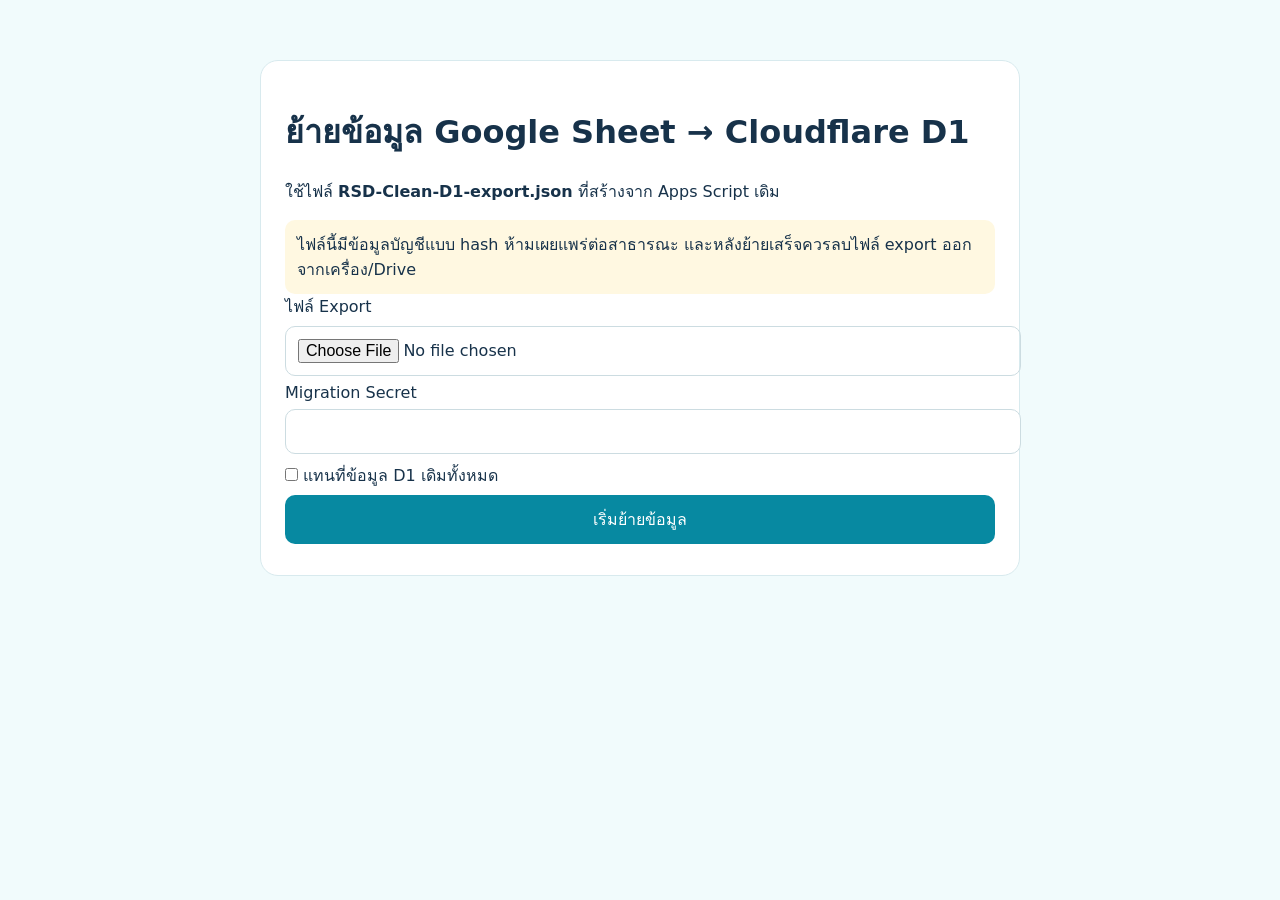
==== web/migrate.html @ 307e92c1 "Add files via upload" ====
<!doctype html><html lang="th"><head><meta charset="utf-8"><meta name="viewport" content="width=device-width,initial-scale=1"><title>ย้ายข้อมูล RSD Clean → D1</title><style>body{font-family:system-ui,sans-serif;max-width:760px;margin:40px auto;padding:20px;background:#f1fbfc;color:#17324a}.card{background:#fff;padding:24px;border-radius:18px;border:1px solid #d8eaee}input,button{font:inherit;padding:12px;border-radius:10px;border:1px solid #ccdce1;width:100%;margin:7px 0}button{background:#0789a1;color:#fff;border:0;cursor:pointer}.warn{background:#fff8e1;padding:12px;border-radius:10px}.ok{white-space:pre-wrap;background:#eefbf2;padding:12px;border-radius:10px}</style></head><body><div class="card"><h1>ย้ายข้อมูล Google Sheet → Cloudflare D1</h1><p>ใช้ไฟล์ <b>RSD-Clean-D1-export.json</b> ที่สร้างจาก Apps Script เดิม</p><div class="warn">ไฟล์นี้มีข้อมูลบัญชีแบบ hash ห้ามเผยแพร่ต่อสาธารณะ และหลังย้ายเสร็จควรลบไฟล์ export ออกจากเครื่อง/Drive</div><label>ไฟล์ Export</label><input id="file" type="file" accept="application/json,.json"><label>Migration Secret</label><input id="secret" type="password" autocomplete="off"><label><input id="replace" type="checkbox" style="width:auto"> แทนที่ข้อมูล D1 เดิมทั้งหมด</label><button id="go">เริ่มย้ายข้อมูล</button><div id="out"></div></div><script>go.onclick=async()=>{out.textContent='';const f=file.files[0];if(!f)return alert('เลือกไฟล์ export');try{go.disabled=true;out.textContent='กำลังนำเข้า...';const bundle=JSON.parse(await f.text());const r=await fetch('/migrate',{method:'POST',headers:{'Content-Type':'application/json'},body:JSON.stringify({secret:secret.value,bundle,replace:replace.checked})});const j=await r.json();if(!j.ok)throw Error(j.error);out.className='ok';out.textContent='สำเร็จ\n'+JSON.stringify(j.data,null,2);}catch(e){out.className='warn';out.textContent=e.message}finally{go.disabled=false}};</script></body></html>
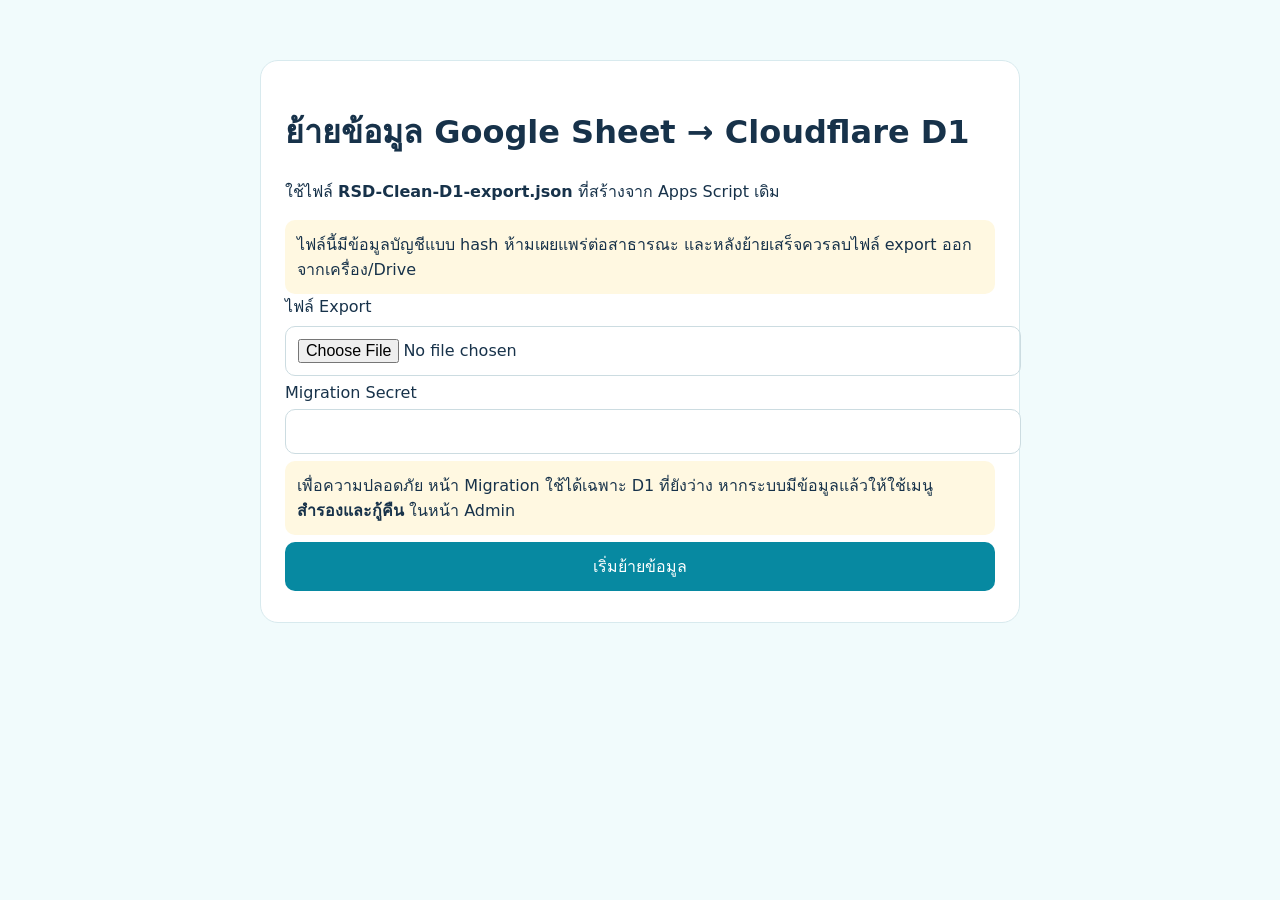
==== commit 223501f6: "Disable destructive migration replace UI" ====
--- a/web/migrate.html
+++ b/web/migrate.html
@@ -1 +1 @@
-<!doctype html><html lang="th"><head><meta charset="utf-8"><meta name="viewport" content="width=device-width,initial-scale=1"><title>ย้ายข้อมูล RSD Clean → D1</title><style>body{font-family:system-ui,sans-serif;max-width:760px;margin:40px auto;padding:20px;background:#f1fbfc;color:#17324a}.card{background:#fff;padding:24px;border-radius:18px;border:1px solid #d8eaee}input,button{font:inherit;padding:12px;border-radius:10px;border:1px solid #ccdce1;width:100%;margin:7px 0}button{background:#0789a1;color:#fff;border:0;cursor:pointer}.warn{background:#fff8e1;padding:12px;border-radius:10px}.ok{white-space:pre-wrap;background:#eefbf2;padding:12px;border-radius:10px}</style></head><body><div class="card"><h1>ย้ายข้อมูล Google Sheet → Cloudflare D1</h1><p>ใช้ไฟล์ <b>RSD-Clean-D1-export.json</b> ที่สร้างจาก Apps Script เดิม</p><div class="warn">ไฟล์นี้มีข้อมูลบัญชีแบบ hash ห้ามเผยแพร่ต่อสาธารณะ และหลังย้ายเสร็จควรลบไฟล์ export ออกจากเครื่อง/Drive</div><label>ไฟล์ Export</label><input id="file" type="file" accept="application/json,.json"><label>Migration Secret</label><input id="secret" type="password" autocomplete="off"><label><input id="replace" type="checkbox" style="width:auto"> แทนที่ข้อมูล D1 เดิมทั้งหมด</label><button id="go">เริ่มย้ายข้อมูล</button><div id="out"></div></div><script>go.onclick=async()=>{out.textContent='';const f=file.files[0];if(!f)return alert('เลือกไฟล์ export');try{go.disabled=true;out.textContent='กำลังนำเข้า...';const bundle=JSON.parse(await f.text());const r=await fetch('/migrate',{method:'POST',headers:{'Content-Type':'application/json'},body:JSON.stringify({secret:secret.value,bundle,replace:replace.checked})});const j=await r.json();if(!j.ok)throw Error(j.error);out.className='ok';out.textContent='สำเร็จ\n'+JSON.stringify(j.data,null,2);}catch(e){out.className='warn';out.textContent=e.message}finally{go.disabled=false}};</script></body></html>
+<!doctype html><html lang="th"><head><meta charset="utf-8"><meta name="viewport" content="width=device-width,initial-scale=1"><title>ย้ายข้อมูล RSD Clean → D1</title><style>body{font-family:system-ui,sans-serif;max-width:760px;margin:40px auto;padding:20px;background:#f1fbfc;color:#17324a}.card{background:#fff;padding:24px;border-radius:18px;border:1px solid #d8eaee}input,button{font:inherit;padding:12px;border-radius:10px;border:1px solid #ccdce1;width:100%;margin:7px 0}button{background:#0789a1;color:#fff;border:0;cursor:pointer}.warn{background:#fff8e1;padding:12px;border-radius:10px}.ok{white-space:pre-wrap;background:#eefbf2;padding:12px;border-radius:10px}</style></head><body><div class="card"><h1>ย้ายข้อมูล Google Sheet → Cloudflare D1</h1><p>ใช้ไฟล์ <b>RSD-Clean-D1-export.json</b> ที่สร้างจาก Apps Script เดิม</p><div class="warn">ไฟล์นี้มีข้อมูลบัญชีแบบ hash ห้ามเผยแพร่ต่อสาธารณะ และหลังย้ายเสร็จควรลบไฟล์ export ออกจากเครื่อง/Drive</div><label>ไฟล์ Export</label><input id="file" type="file" accept="application/json,.json"><label>Migration Secret</label><input id="secret" type="password" autocomplete="off"><div class="warn">เพื่อความปลอดภัย หน้า Migration ใช้ได้เฉพาะ D1 ที่ยังว่าง หากระบบมีข้อมูลแล้วให้ใช้เมนู <b>สำรองและกู้คืน</b> ในหน้า Admin</div><button id="go">เริ่มย้ายข้อมูล</button><div id="out"></div></div><script>go.onclick=async()=>{out.textContent='';const f=file.files[0];if(!f)return alert('เลือกไฟล์ export');try{go.disabled=true;out.textContent='กำลังนำเข้า...';const bundle=JSON.parse(await f.text());const r=await fetch('/migrate-api',{method:'POST',headers:{'Content-Type':'application/json'},body:JSON.stringify({secret:secret.value,bundle})});const j=await r.json();if(!j.ok)throw Error(j.error);out.className='ok';out.textContent='สำเร็จ\n'+JSON.stringify(j.data,null,2);}catch(e){out.className='warn';out.textContent=e.message}finally{go.disabled=false}};</script></body></html>
